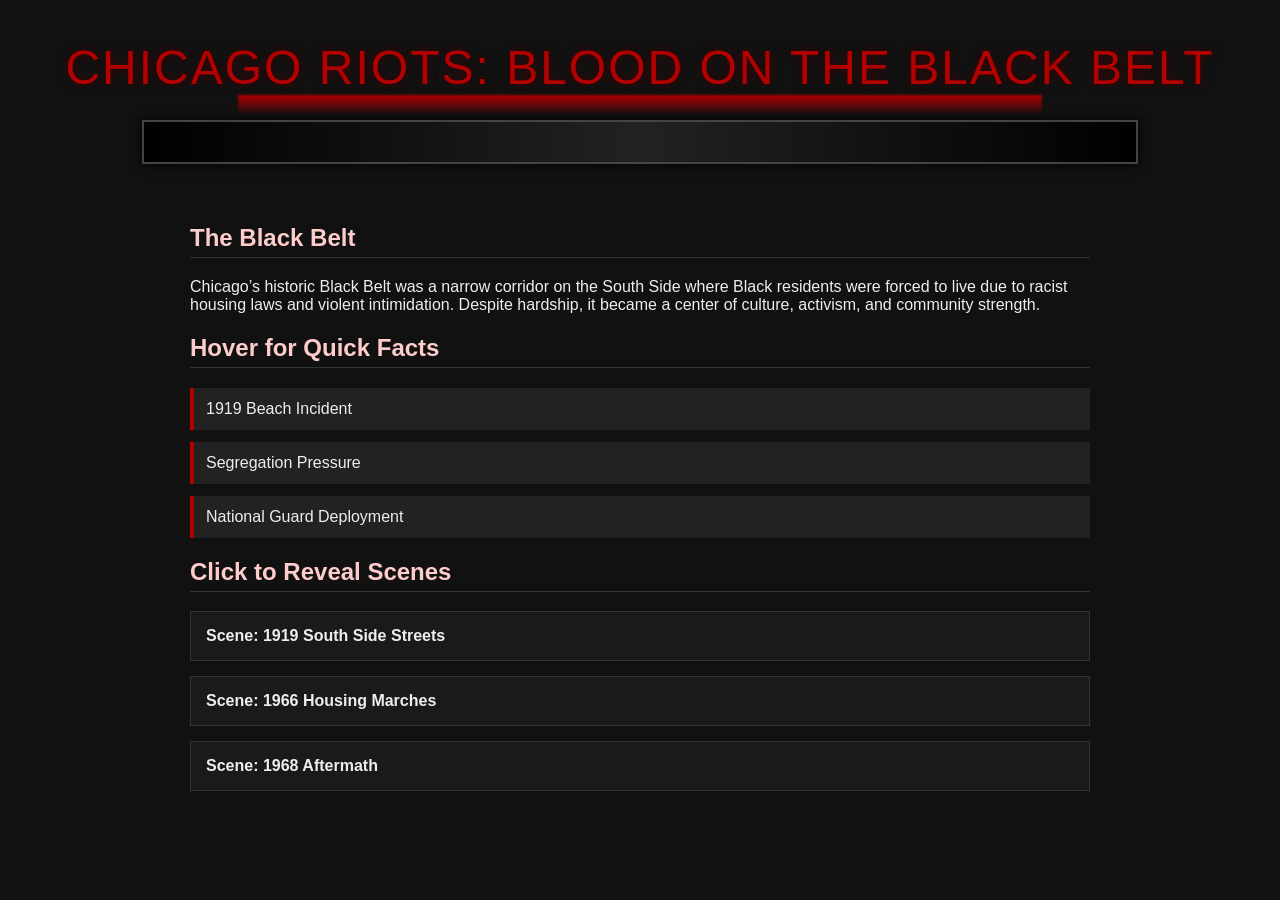
==== HoboOS.html @ a824fc2d "Add files via upload" ====
<!DOCTYPE html>
<html lang="en">
<head>
<meta charset="UTF-8">
<title>Chicago Riots – Black Belt History</title>

<style>
  body {
    background: #111;
    color: #eee;
    font-family: Arial, sans-serif;
    margin: 0;
    padding: 0;
  }

  header {
    text-align: center;
    padding: 40px 20px 10px;
  }

  .bloody-title {
    font-size: 3rem;
    color: #b30000;
    text-shadow: 0 0 8px #400000;
    position: relative;
    display: inline-block;
    letter-spacing: 2px;
    text-transform: uppercase;
  }

  .bloody-title::after {
    content: "";
    position: absolute;
    left: 15%;
    right: 15%;
    top: 100%;
    height: 20px;
    background: linear-gradient(to bottom, #b30000 0%, transparent 100%);
    filter: blur(1px);
  }

  .belt-strip {
    margin: 25px auto 10px;
    width: 80%;
    height: 40px;
    background: linear-gradient(to right, #000 0%, #222 50%, #000 100%);
    border: 2px solid #444;
    box-shadow: 0 0 10px #000;
  }

  main {
    max-width: 900px;
    margin: 0 auto;
    padding: 20px;
  }

  h2 {
    color: #ffcccc;
    border-bottom: 1px solid #333;
    padding-bottom: 5px;
  }

  /* Hover Fact Cards */
  .fact {
    background: #222;
    padding: 12px;
    margin: 12px 0;
    border-left: 4px solid #b30000;
    transition: 0.3s;
    cursor: pointer;
  }

  .fact:hover {
    background: #333;
    transform: scale(1.02);
  }

  .fact .hidden-info {
    display: none;
    margin-top: 10px;
    color: #ff9999;
  }

  .fact:hover .hidden-info {
    display: block;
  }

  /* Click-to-expand scenes */
  .scene {
    background: #1a1a1a;
    padding: 15px;
    margin: 15px 0;
    border: 1px solid #333;
    cursor: pointer;
    transition: 0.3s;
  }

  .scene:hover {
    background: #262626;
  }

  .scene-content {
    display: none;
    margin-top: 10px;
    color: #ddd;
  }

  .scene.open .scene-content {
    display: block;
  }

  /* SECRET CLICK AREA */
  #secret {
    position: fixed;
    bottom: 0;
    right: 0;
    width: 35px;
    height: 35px;
    opacity: 0.03;
    cursor: pointer;
  }

  /* NEW INDUSTRIAL PIN PAD */
  #pinPad {
    display: none;
    position: fixed;
    top: 50%;
    left: 50%;
    transform: translate(-50%, -50%);
    background: #181818;
    padding: 25px;
    border: 2px solid #b30000;
    box-shadow: 0 0 25px #000;
    text-align: center;
    width: 260px;
  }

  #pinPad h3 {
    margin: 0 0 15px 0;
    color: #ff6666;
    letter-spacing: 2px;
  }

  .pin-display {
    width: 100%;
    height: 45px;
    background: #000;
    border: 2px solid #333;
    color: #ff4444;
    font-size: 1.6rem;
    text-align: center;
    margin-bottom: 15px;
    letter-spacing: 8px;
    padding-top: 5px;
  }

  .pin-grid {
    display: grid;
    grid-template-columns: repeat(3, 1fr);
    gap: 10px;
  }

  .pin-btn {
    background: #2b2b2b;
    border: 2px solid #444;
    padding: 12px;
    font-size: 1.2rem;
    cursor: pointer;
    color: #ccc;
    transition: 0.2s;
  }

  .pin-btn:hover {
    background: #3a3a3a;
  }

  .pin-enter {
    margin-top: 15px;
    background: #b30000;
    border: none;
    padding: 10px;
    width: 100%;
    color: #fff;
    cursor: pointer;
    font-size: 1rem;
  }

</style>

<script>
  let secretClicks = 0;
  let pinInput = "";

  document.addEventListener("DOMContentLoaded", () => {

    /* Secret Hotspot */
    document.getElementById("secret").addEventListener("click", () => {
      secretClicks++;
      if (secretClicks >= 5) {
        document.getElementById("pinPad").style.display = "block";
      }
    });

    /* PIN Buttons */
    document.querySelectorAll(".pin-btn").forEach(btn => {
      btn.addEventListener("click", () => {
        if (pinInput.length < 4) {
          pinInput += btn.innerText;
          document.getElementById("pinDisplay").innerText = pinInput;
        }
      });
    });

    /* Enter PIN */
    document.getElementById("enterPin").addEventListener("click", () => {
      if (pinInput === "8692") {
        window.location.href = "HoboOS.html";
      } else {
        pinInput = "";
        document.getElementById("pinDisplay").innerText = "";
      }
    });

  });
</script>

</head>
<body>

<header>
  <div class="bloody-title">Chicago Riots: Blood on the Black Belt</div>
  <div class="belt-strip"></div>
</header>

<main>

  <h2>The Black Belt</h2>
  <p>
    Chicago’s historic Black Belt was a narrow corridor on the South Side where Black residents were forced to live due to racist housing laws and violent intimidation. Despite hardship, it became a center of culture, activism, and community strength.
  </p>

  <h2>Hover for Quick Facts</h2>

  <div class="fact">
    1919 Beach Incident
    <div class="hidden-info">
      A Black teenager, Eugene Williams, drifted into a whites-only area at the beach and was killed — triggering the Chicago Race Riot.
    </div>
  </div>

  <div class="fact">
    Segregation Pressure
    <div class="hidden-info">
      Restrictive covenants and violent mobs kept Black families confined to overcrowded blocks in the Black Belt.
    </div>
  </div>

  <div class="fact">
    National Guard Deployment
    <div class="hidden-info">
      During the 1968 unrest, thousands of troops patrolled Chicago streets after Dr. King’s assassination.
    </div>
  </div>

  <h2>Click to Reveal Scenes</h2>

  <div class="scene">
    <strong>Scene: 1919 South Side Streets</strong>
    <div class="scene-content">
      Smoke rose over the Black Belt as homes burned and families fled. Police forces were overwhelmed, and violence spread block by block.
    </div>
  </div>

  <div class="scene">
    <strong>Scene: 1966 Housing Marches</strong>
    <div class="scene-content">
      Civil rights activists marched through segregated neighborhoods demanding fair housing. They were met with bottles, bricks, and jeers.
    </div>
  </div>

  <div class="scene">
    <strong>Scene: 1968 Aftermath</strong>
    <div class="scene-content">
      Storefronts were shattered, streets were lined with debris, and the National Guard occupied intersections. The city faced a reckoning.
    </div>
  </div>

</main>

<!-- Secret Hotspot -->
<div id="secret"></div>

<!-- PIN Pad -->
<div id="pinPad">
  <h3>ACCESS REQUIRED</h3>
  <div id="pinDisplay" class="pin-display"></div>

  <div class="pin-grid">
    <div class="pin-btn">1</div>
    <div class="pin-btn">2</div>
    <div class="pin-btn">3</div>
    <div class="pin-btn">4</div>
    <div class="pin-btn">5</div>
    <div class="pin-btn">6</div>
    <div class="pin-btn">7</div>
    <div class="pin-btn">8</div>
    <div class="pin-btn">9</div>
    <div class="pin-btn">0</div>
  </div>

  <button id="enterPin" class="pin-enter">ENTER</button>
</div>

</body>
</html>
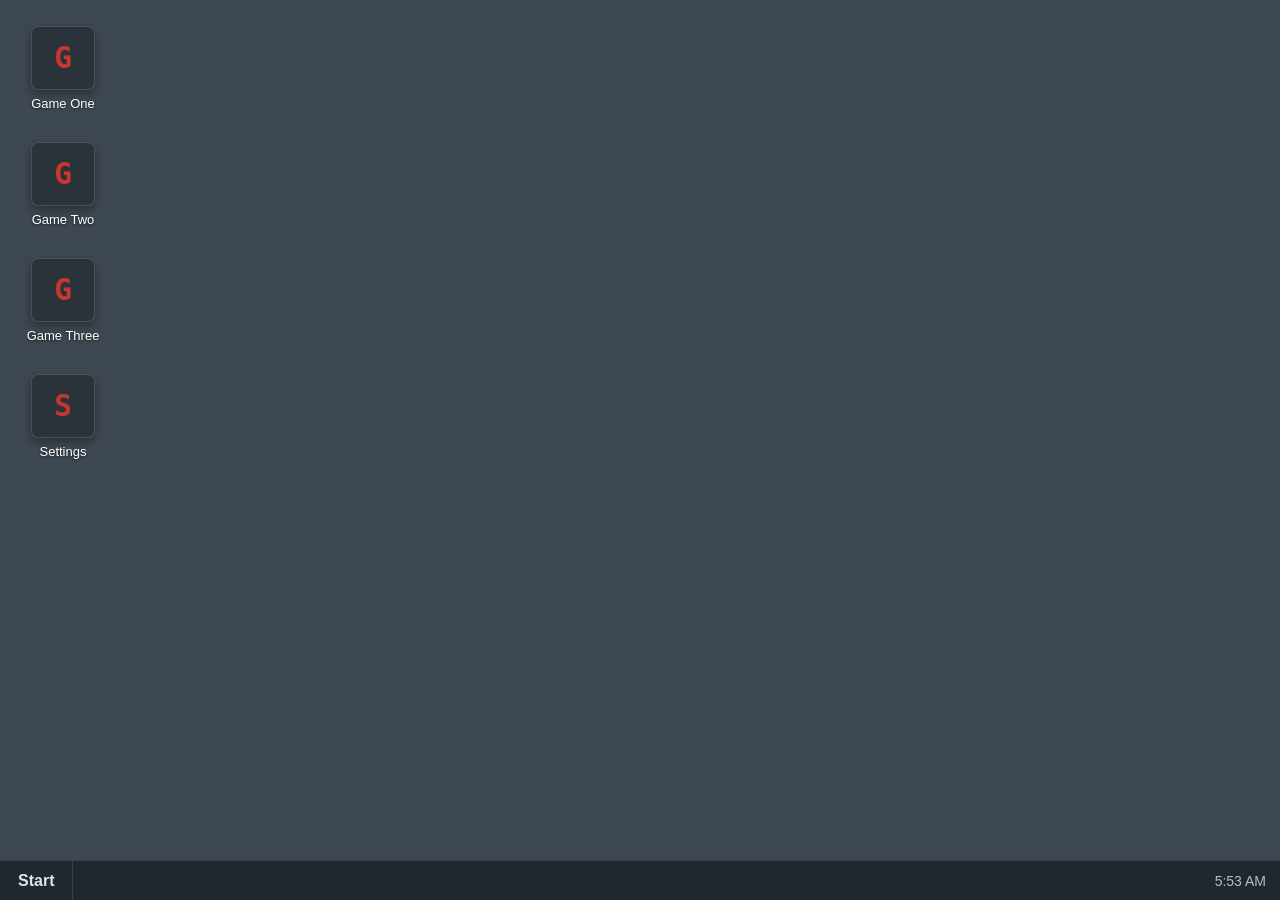
==== commit 5fb106d7: "Add HoboOS.html file" ====
--- a/HoboOS.html
+++ b/HoboOS.html
@@ -1,315 +1,404 @@
 <!DOCTYPE html>
 <html lang="en">
 <head>
-<meta charset="UTF-8">
-<title>Chicago Riots – Black Belt History</title>
-
+<meta charset="utf-8">
+<meta name="viewport" content="width=device-width, initial-scale=1, viewport-fit=cover">
+<title>Games</title>
 <style>
-  body {
-    background: #111;
-    color: #eee;
-    font-family: Arial, sans-serif;
-    margin: 0;
-    padding: 0;
-  }
-
-  header {
-    text-align: center;
-    padding: 40px 20px 10px;
-  }
-
-  .bloody-title {
-    font-size: 3rem;
-    color: #b30000;
-    text-shadow: 0 0 8px #400000;
-    position: relative;
-    display: inline-block;
-    letter-spacing: 2px;
-    text-transform: uppercase;
-  }
-
-  .bloody-title::after {
-    content: "";
-    position: absolute;
-    left: 15%;
-    right: 15%;
-    top: 100%;
-    height: 20px;
-    background: linear-gradient(to bottom, #b30000 0%, transparent 100%);
-    filter: blur(1px);
-  }
-
-  .belt-strip {
-    margin: 25px auto 10px;
-    width: 80%;
-    height: 40px;
-    background: linear-gradient(to right, #000 0%, #222 50%, #000 100%);
-    border: 2px solid #444;
-    box-shadow: 0 0 10px #000;
-  }
-
-  main {
-    max-width: 900px;
-    margin: 0 auto;
-    padding: 20px;
-  }
-
-  h2 {
-    color: #ffcccc;
-    border-bottom: 1px solid #333;
-    padding-bottom: 5px;
-  }
-
-  /* Hover Fact Cards */
-  .fact {
-    background: #222;
-    padding: 12px;
-    margin: 12px 0;
-    border-left: 4px solid #b30000;
-    transition: 0.3s;
-    cursor: pointer;
-  }
-
-  .fact:hover {
-    background: #333;
-    transform: scale(1.02);
-  }
-
-  .fact .hidden-info {
-    display: none;
-    margin-top: 10px;
-    color: #ff9999;
-  }
-
-  .fact:hover .hidden-info {
-    display: block;
-  }
-
-  /* Click-to-expand scenes */
-  .scene {
-    background: #1a1a1a;
-    padding: 15px;
-    margin: 15px 0;
-    border: 1px solid #333;
-    cursor: pointer;
-    transition: 0.3s;
-  }
-
-  .scene:hover {
-    background: #262626;
-  }
-
-  .scene-content {
-    display: none;
-    margin-top: 10px;
-    color: #ddd;
-  }
-
-  .scene.open .scene-content {
-    display: block;
-  }
-
-  /* SECRET CLICK AREA */
-  #secret {
-    position: fixed;
-    bottom: 0;
-    right: 0;
-    width: 35px;
-    height: 35px;
-    opacity: 0.03;
-    cursor: pointer;
-  }
-
-  /* NEW INDUSTRIAL PIN PAD */
-  #pinPad {
-    display: none;
-    position: fixed;
-    top: 50%;
-    left: 50%;
-    transform: translate(-50%, -50%);
-    background: #181818;
-    padding: 25px;
-    border: 2px solid #b30000;
-    box-shadow: 0 0 25px #000;
-    text-align: center;
-    width: 260px;
-  }
-
-  #pinPad h3 {
-    margin: 0 0 15px 0;
-    color: #ff6666;
-    letter-spacing: 2px;
-  }
-
-  .pin-display {
-    width: 100%;
-    height: 45px;
-    background: #000;
-    border: 2px solid #333;
-    color: #ff4444;
-    font-size: 1.6rem;
-    text-align: center;
-    margin-bottom: 15px;
-    letter-spacing: 8px;
-    padding-top: 5px;
-  }
-
-  .pin-grid {
-    display: grid;
-    grid-template-columns: repeat(3, 1fr);
-    gap: 10px;
-  }
-
-  .pin-btn {
-    background: #2b2b2b;
-    border: 2px solid #444;
-    padding: 12px;
-    font-size: 1.2rem;
-    cursor: pointer;
-    color: #ccc;
-    transition: 0.2s;
-  }
-
-  .pin-btn:hover {
-    background: #3a3a3a;
-  }
-
-  .pin-enter {
-    margin-top: 15px;
-    background: #b30000;
-    border: none;
-    padding: 10px;
-    width: 100%;
-    color: #fff;
-    cursor: pointer;
-    font-size: 1rem;
-  }
-
+:root{--bg:#3e4852;--bg2:#272e35;--win:#e4e7ea;--wtext:#1d2227;--bar:#20272d;--barText:#dfe4e8;--accent:#c8372d;--accentText:#fff;--tile:#2b333a;--size:64px;--round:6px;--font:Bahnschrift,"DIN Alternate","Roboto Condensed","Segoe UI",Arial,sans-serif;--tb:40px;
+box-sizing:border-box}
+*{box-sizing:border-box}
+html,body{height:100%;margin:0;overflow:hidden}
+body{background:var(--bg);font-family:var(--font);color:#fff;user-select:none;-webkit-user-select:none}
+#bg{position:fixed;inset:0;width:100%;height:100%;pointer-events:none}
+:focus-visible{outline:3px solid var(--accent);outline-offset:2px}
+button{font:inherit;cursor:pointer}
+/* desktop icons */
+#desk{position:fixed;top:0;left:0;right:0;bottom:calc(var(--tb) + env(safe-area-inset-bottom,0px));padding:calc(18px + env(safe-area-inset-top,0px)) 14px 14px;display:grid;grid-auto-flow:column;grid-template-rows:repeat(auto-fill,calc(var(--size) + 46px));grid-auto-columns:calc(var(--size) + 34px);align-content:start;justify-content:start;gap:6px}
+.ic{display:flex;flex-direction:column;align-items:center;gap:6px;background:none;border:2px solid transparent;border-radius:var(--round);color:#fff;padding:6px 2px;text-shadow:0 1px 3px rgba(0,0,0,.7)}
+.ic:hover{background:rgba(255,255,255,.14)}
+.ic .t{width:var(--size);height:var(--size);border-radius:calc(var(--round)*1.2);display:flex;align-items:center;justify-content:center;font-size:calc(var(--size)*.46);font-weight:800;text-shadow:none;box-shadow:0 4px 10px rgba(0,0,0,.35);overflow:hidden}
+.ic .t img{width:100%;height:100%;object-fit:cover}
+.ic .n{font-size:13px;line-height:1.2;max-width:100%;overflow-wrap:anywhere}
+/* windows */
+.win{position:fixed;display:flex;flex-direction:column;background:var(--win);color:var(--wtext);border-radius:var(--round);box-shadow:0 14px 40px rgba(0,0,0,.5);overflow:hidden;resize:both;min-width:240px;min-height:150px;user-select:text}
+.win.max{inset:0 0 calc(var(--tb) + env(safe-area-inset-bottom,0px)) 0!important;width:auto!important;height:auto!important;border-radius:0;resize:none}
+.win.hid{display:none}
+.bar{display:flex;align-items:center;gap:8px;padding:8px 12px;background:var(--bar);color:var(--barText);cursor:grab;user-select:none;touch-action:none;font-weight:600;font-size:14px}
+.bar .ttl{flex:1;overflow:hidden;text-overflow:ellipsis;white-space:nowrap}
+.wb{width:30px;height:22px;border:0;border-radius:2px;background:transparent;color:inherit;font-size:15px;line-height:1;padding:0}
+.wb:hover{background:rgba(255,255,255,.18)}
+.wb.c:hover{background:#b33a3a;color:#fff}
+.wbody{flex:1;position:relative;overflow:auto;min-height:0}
+.wbody iframe{position:absolute;inset:0;width:100%;height:100%;border:0;background:#fff}
+body.drag iframe{pointer-events:none}
+.pad{padding:16px 18px}
+/* taskbar */
+#taskbar{position:fixed;left:0;right:0;bottom:0;height:calc(var(--tb) + env(safe-area-inset-bottom,0px));padding:0 10px env(safe-area-inset-bottom,0px);display:flex;align-items:center;gap:8px;background:var(--bar);color:var(--barText);border-top:1px solid rgba(255,255,255,.12);z-index:9000}
+#start{background:var(--accent);color:var(--accentText);border:0;border-radius:var(--round);padding:9px 20px;font-weight:700}
+#tasks{flex:1;display:flex;gap:6px;overflow-x:auto;min-width:0}
+.task{background:rgba(255,255,255,.1);color:inherit;border:0;border-radius:var(--round);padding:8px 16px;max-width:160px;overflow:hidden;text-overflow:ellipsis;white-space:nowrap;font-size:13px}
+.task.on{background:rgba(255,255,255,.28)}
+#off{font-size:12px;opacity:.8;white-space:nowrap}
+#clock{font-size:14px;padding:0 8px;font-variant-numeric:tabular-nums}
+#menu{position:fixed;left:12px;bottom:calc(var(--tb) + env(safe-area-inset-bottom,0px));width:min(300px,calc(100% - 24px));max-height:60vh;display:flex;flex-direction:column;background:var(--win);color:var(--wtext);border-radius:var(--round) var(--round) 0 0;box-shadow:0 -4px 20px rgba(0,0,0,.4);padding:12px;z-index:9001}
+#menu[hidden]{display:none}
+#q{width:100%;padding:10px 16px;font:inherit;border:2px solid rgba(0,0,0,.15);border-radius:var(--round);background:#fff;color:#222;margin-bottom:8px;user-select:text}
+#mlist{overflow-y:auto;display:flex;flex-direction:column;gap:2px}
+.mi{display:flex;align-items:center;gap:10px;background:none;border:0;color:inherit;padding:8px 10px;border-radius:calc(var(--round)*.7);text-align:left}
+.mi:hover{background:rgba(0,0,0,.08)}
+.mi i{width:26px;height:26px;border-radius:8px;display:flex;align-items:center;justify-content:center;font-style:normal;font-weight:800;font-size:13px}
+/* settings controls */
+.row{display:flex;flex-direction:column;gap:5px;margin-bottom:14px;font-size:14px;font-weight:600}
+.row .top{display:flex;justify-content:space-between;opacity:.7}
+.row select{font:inherit;padding:8px 12px;border-radius:var(--round);border:2px solid rgba(0,0,0,.15);background:#fff;color:#222}
+.row input[type=range]{width:100%;accent-color:var(--bar)}
+.row.chk{flex-direction:row;align-items:center;gap:10px}
+.row.chk input{width:18px;height:18px;accent-color:var(--bar)}
+.btn{background:var(--bar);color:var(--barText);border:0;border-radius:var(--round);padding:9px 18px;font-weight:600}
+#pin{position:fixed;inset:0;background:rgba(0,0,0,.55);display:flex;align-items:center;justify-content:center;z-index:9500}
+#pin[hidden]{display:none}
+.pbox{background:var(--win);color:var(--wtext);border-radius:calc(var(--round) + 8px);padding:22px;width:min(280px,calc(100% - 32px));text-align:center;box-shadow:0 14px 40px rgba(0,0,0,.5)}
+.pbox p{margin:0;font-weight:600;min-height:1.3em}
+.dots{display:flex;gap:12px;justify-content:center;margin:12px 0 16px}
+.dots i{width:14px;height:14px;border-radius:50%;border:2px solid var(--bar)}
+.dots i.f{background:var(--bar)}
+.keys{display:grid;grid-template-columns:repeat(3,1fr);gap:8px}
+.keys button{padding:14px 0;border-radius:var(--round);border:0;background:rgba(128,128,128,.2);color:inherit;font-size:18px;font-weight:600}
+.keys button:hover{background:rgba(128,128,128,.35)}
+.shake{animation:sh .3s}
+@keyframes sh{25%{transform:translateX(-8px)}75%{transform:translateX(8px)}}
+.win{border:1px solid rgba(0,0,0,.4)}
+/* plain taskbar */
+#taskbar{align-items:stretch;gap:0;padding:0 0 env(safe-area-inset-bottom,0px);border-top:1px solid rgba(255,255,255,.1)}
+#start{background:transparent;color:var(--barText);border:0;border-right:1px solid rgba(255,255,255,.12);border-radius:0;padding:0 18px;font-weight:600}
+#start:hover,.task:hover{background:rgba(255,255,255,.07)}
+#tasks{gap:0}
+.task{background:transparent;border:0;border-bottom:2px solid transparent;border-radius:0;padding:0 16px;max-width:180px}
+.task.on{background:rgba(255,255,255,.08);border-bottom-color:rgba(255,255,255,.45)}
+#off,#clock{align-self:center}
+#clock{padding:0 14px;opacity:.8}
 </style>
-
-<script>
-  let secretClicks = 0;
-  let pinInput = "";
-
-  document.addEventListener("DOMContentLoaded", () => {
-
-    /* Secret Hotspot */
-    document.getElementById("secret").addEventListener("click", () => {
-      secretClicks++;
-      if (secretClicks >= 5) {
-        document.getElementById("pinPad").style.display = "block";
-      }
-    });
-
-    /* PIN Buttons */
-    document.querySelectorAll(".pin-btn").forEach(btn => {
-      btn.addEventListener("click", () => {
-        if (pinInput.length < 4) {
-          pinInput += btn.innerText;
-          document.getElementById("pinDisplay").innerText = pinInput;
-        }
-      });
-    });
-
-    /* Enter PIN */
-    document.getElementById("enterPin").addEventListener("click", () => {
-      if (pinInput === "8692") {
-        window.location.href = "HoboOS.html";
-      } else {
-        pinInput = "";
-        document.getElementById("pinDisplay").innerText = "";
-      }
-    });
-
-  });
-</script>
-
 </head>
 <body>
-
-<header>
-  <div class="bloody-title">Chicago Riots: Blood on the Black Belt</div>
-  <div class="belt-strip"></div>
-</header>
-
-<main>
-
-  <h2>The Black Belt</h2>
-  <p>
-    Chicago’s historic Black Belt was a narrow corridor on the South Side where Black residents were forced to live due to racist housing laws and violent intimidation. Despite hardship, it became a center of culture, activism, and community strength.
-  </p>
-
-  <h2>Hover for Quick Facts</h2>
-
-  <div class="fact">
-    1919 Beach Incident
-    <div class="hidden-info">
-      A Black teenager, Eugene Williams, drifted into a whites-only area at the beach and was killed — triggering the Chicago Race Riot.
-    </div>
-  </div>
-
-  <div class="fact">
-    Segregation Pressure
-    <div class="hidden-info">
-      Restrictive covenants and violent mobs kept Black families confined to overcrowded blocks in the Black Belt.
-    </div>
-  </div>
-
-  <div class="fact">
-    National Guard Deployment
-    <div class="hidden-info">
-      During the 1968 unrest, thousands of troops patrolled Chicago streets after Dr. King’s assassination.
-    </div>
-  </div>
-
-  <h2>Click to Reveal Scenes</h2>
-
-  <div class="scene">
-    <strong>Scene: 1919 South Side Streets</strong>
-    <div class="scene-content">
-      Smoke rose over the Black Belt as homes burned and families fled. Police forces were overwhelmed, and violence spread block by block.
-    </div>
-  </div>
-
-  <div class="scene">
-    <strong>Scene: 1966 Housing Marches</strong>
-    <div class="scene-content">
-      Civil rights activists marched through segregated neighborhoods demanding fair housing. They were met with bottles, bricks, and jeers.
-    </div>
-  </div>
-
-  <div class="scene">
-    <strong>Scene: 1968 Aftermath</strong>
-    <div class="scene-content">
-      Storefronts were shattered, streets were lined with debris, and the National Guard occupied intersections. The city faced a reckoning.
-    </div>
-  </div>
-
-</main>
-
-<!-- Secret Hotspot -->
-<div id="secret"></div>
-
-<!-- PIN Pad -->
-<div id="pinPad">
-  <h3>ACCESS REQUIRED</h3>
-  <div id="pinDisplay" class="pin-display"></div>
-
-  <div class="pin-grid">
-    <div class="pin-btn">1</div>
-    <div class="pin-btn">2</div>
-    <div class="pin-btn">3</div>
-    <div class="pin-btn">4</div>
-    <div class="pin-btn">5</div>
-    <div class="pin-btn">6</div>
-    <div class="pin-btn">7</div>
-    <div class="pin-btn">8</div>
-    <div class="pin-btn">9</div>
-    <div class="pin-btn">0</div>
-  </div>
-
-  <button id="enterPin" class="pin-enter">ENTER</button>
+<canvas id="bg" aria-hidden="true"></canvas>
+<div id="desk"></div>
+<div id="menu" hidden>
+  <input id="q" type="search" placeholder="Search games" aria-label="Search games" autocomplete="off">
+  <div id="mlist"></div>
 </div>
-
+<div id="taskbar">
+  <button id="start" aria-expanded="false" aria-controls="menu">Start</button>
+  <div id="tasks"></div>
+  <button id="lock" class="task" hidden>Lock</button>
+  <span id="off" aria-live="polite"></span>
+  <div id="clock"></div>
+</div>
+<script>
+/* EDIT THIS LIST. name = label, path = link relative to this file, thumb = optional icon image */
+const GAMES = [
+  { name: "Game One",   path: "games/game-one/index.html" },
+  { name: "Game Two",   path: "games/game-two/index.html" },
+  { name: "Game Three", path: "games/game-three/index.html", thumb: "" },
+];
+
+/* SECRET DESKTOP: same format as GAMES. Only shows after the PIN is entered. */
+const SECRET_GAMES = [
+  { name: "Secret One", path: "secret/one/index.html" },
+];
+let secret = false;
+const cur = () => secret ? SECRET_GAMES : GAMES;
+const PIN_HASH = "e2d5b613fb0c469dacec013794d08fcb584f06858f648de5e28c21bbce8eb695";
+
+const THEMES = {
+  steel:   {bg:"#3e4852",bg2:"#272e35",win:"#e4e7ea",wtext:"#1d2227",bar:"#20272d",barText:"#dfe4e8",accent:"#c8372d",tile:"#2b333a"},
+  concrete:{bg:"#9a9d9f",bg2:"#6f7376",win:"#eeeeed",wtext:"#202224",bar:"#3b3f43",barText:"#ececec",accent:"#b3322a",tile:"#4a4e52"},
+  olive:   {bg:"#4a4f3c",bg2:"#2d3125",win:"#e5e6df",wtext:"#20231a",bar:"#262a1f",barText:"#e0e2d6",accent:"#bf3b30",tile:"#33372a"},
+  navy:    {bg:"#2f3b4c",bg2:"#1b232f",win:"#e3e7ed",wtext:"#18202b",bar:"#161d27",barText:"#dce3ec",accent:"#6fa8d6",tile:"#232d3b"},
+  black:   {bg:"#232427",bg2:"#131416",win:"#d9dadc",wtext:"#17181a",bar:"#0e0f10",barText:"#d5d6d8",accent:"#d63c32",tile:"#1b1c1f"},
+  secret:  {bg:"#201718",bg2:"#0f0b0c",win:"#dcd6d6",wtext:"#1a1414",bar:"#0b0808",barText:"#e6dede",accent:"#c0453a",tile:"#2a1d1e"}
+};
+const FONTS = [
+  ['Bahnschrift,"DIN Alternate","Roboto Condensed","Segoe UI",Arial,sans-serif',"Industrial"],
+  ['"Segoe UI",Tahoma,Verdana,sans-serif',"Classic"],
+  ["system-ui,sans-serif","System"],
+  ["ui-monospace,Menlo,Consolas,monospace","Mono"],
+  ["Georgia,serif","Serif"]
+];
+const ICONCOL = ["#ffd166","#ef476f","#06d6a0","#4cc9f0","#b388eb","#ff9f68"];
+const DEF = {fx:"none",theme:"steel",speed:1,density:100,bright:.6,pause:false,size:64,round:6,font:FONTS[0][0],windows:true};
+const CONTROLS = [
+  ["fx","Wallpaper effect","select",[["grid","Grid"],["shapes","Floating shapes"],["flow","Flow lines"],["rain","Rain"],["snow","Snow"],["light","Soft light"],["none","None"]]],
+  ["theme","Color theme","select",[["steel","Steel"],["concrete","Concrete"],["olive","Olive"],["navy","Navy"],["black","Black"]]],
+  ["speed","Effect speed","range",.2,3,.1],
+  ["density","Effect amount","range",20,200,10],
+  ["bright","Effect strength","range",.1,1,.05],
+  ["pause","Freeze effect","check"],
+  ["size","Icon size","range",44,120,4],
+  ["round","Roundness","range",0,30,1],
+  ["font","Text font","select",FONTS],
+  ["windows","Open games in windows","check"]
+];
+
+const KEY = "gs5-settings";
+let S = {...DEF}, hadSaved = false;
+try { const j = localStorage.getItem(KEY); if (j) { hadSaved = true; Object.assign(S, JSON.parse(j)); } } catch (e) {}
+if (!hadSaved && matchMedia("(prefers-reduced-motion: reduce)").matches) S.pause = true;
+const save = () => { try { localStorage.setItem(KEY, JSON.stringify(S)); } catch (e) {} };
+const $ = id => document.getElementById(id);
+const ink = h => { const n = parseInt(h.slice(1), 16); return ((n >> 16) * .299 + (n >> 8 & 255) * .587 + (n & 255) * .114) > 150 ? "#1a1a1a" : "#fff"; };
+const rgba = (h, a) => { const n = parseInt(h.slice(1), 16); return `rgba(${n >> 16},${n >> 8 & 255},${n & 255},${a})`; };
+
+/* ---------- wallpaper effects ---------- */
+const cv = $("bg"), x = cv.getContext("2d"), rnd = Math.random;
+let W, H, T = 0, th = THEMES.teal, P = [];
+const FX = {
+  grid: {
+    init() {},
+    draw() {
+      x.clearRect(0, 0, W, H); x.strokeStyle = "rgba(255,255,255,.12)"; x.lineWidth = 1; x.beginPath();
+      const st = Math.round(70 - S.density / 4), o = (T * 8) % st;
+      for (let px = -o; px < W; px += st) { x.moveTo(px + .5, 0); x.lineTo(px + .5, H); }
+      for (let py = -o; py < H; py += st) { x.moveTo(0, py + .5); x.lineTo(W, py + .5); }
+      x.stroke();
+    }
+  },
+  shapes: {
+    init() { P = Array.from({length: Math.round(28 * S.density / 100)}, (_, i) => ({x: rnd()*W, y: rnd()*H, s: 14 + rnd()*40, r: rnd()*6.28, vr: (rnd()-.5)*.6, v: 8 + rnd()*20, t: i % 3})); },
+    draw(dt) {
+      x.clearRect(0, 0, W, H); x.lineWidth = 3; x.strokeStyle = "rgba(255,255,255,.4)";
+      P.forEach(p => {
+        p.y -= p.v * dt; p.r += p.vr * dt; if (p.y < -60) { p.y = H + 60; p.x = rnd() * W; }
+        x.save(); x.translate(p.x, p.y); x.rotate(p.r); x.beginPath();
+        if (p.t === 0) x.arc(0, 0, p.s / 2, 0, 6.283); else if (p.t === 1) x.rect(-p.s / 2, -p.s / 2, p.s, p.s);
+        else { x.moveTo(0, -p.s / 2); x.lineTo(p.s / 2, p.s / 2); x.lineTo(-p.s / 2, p.s / 2); x.closePath(); }
+        x.stroke(); x.restore();
+      });
+    }
+  },
+  flow: {
+    init() { P = Array.from({length: Math.round(260 * S.density / 100)}, () => ({x: rnd()*W, y: rnd()*H})); },
+    draw(dt) {
+      x.globalCompositeOperation = "destination-out"; x.fillStyle = "rgba(0,0,0,.06)"; x.fillRect(0, 0, W, H); x.globalCompositeOperation = "source-over";
+      x.fillStyle = "rgba(255,255,255,.85)";
+      P.forEach(p => {
+        const a = Math.sin(p.x * .004 + T * .3) * 3 + Math.cos(p.y * .004 - T * .2) * 3;
+        p.x += Math.cos(a) * 70 * dt; p.y += Math.sin(a) * 70 * dt;
+        if (p.x < 0 || p.x > W || p.y < 0 || p.y > H) { p.x = rnd() * W; p.y = rnd() * H; }
+        x.fillRect(p.x, p.y, 2, 2);
+      });
+    }
+  },
+  rain: {
+    init() { P = Array.from({length: Math.round(120 * S.density / 100)}, () => ({x: rnd()*W, y: rnd()*H, l: 10 + rnd()*20, v: 400 + rnd()*400})); },
+    draw(dt) {
+      x.clearRect(0, 0, W, H); x.strokeStyle = "rgba(255,255,255,.4)"; x.lineWidth = 1.5; x.beginPath();
+      P.forEach(p => { p.y += p.v * dt; p.x -= p.v * dt * .15; if (p.y > H) { p.y = -20; p.x = rnd() * (W + 100); } x.moveTo(p.x, p.y); x.lineTo(p.x + p.l * .15, p.y - p.l); });
+      x.stroke();
+    }
+  },
+  snow: {
+    init() { P = Array.from({length: Math.round(120 * S.density / 100)}, () => ({x: rnd()*W, y: rnd()*H, r: 1 + rnd()*3, v: 20 + rnd()*40, ph: rnd()*6.28})); },
+    draw(dt) {
+      x.clearRect(0, 0, W, H); x.fillStyle = "rgba(255,255,255,.75)";
+      P.forEach(p => { p.y += p.v * dt; p.ph += dt; if (p.y > H + 5) { p.y = -5; p.x = rnd() * W; } x.beginPath(); x.arc(p.x + Math.sin(p.ph) * 14, p.y, p.r, 0, 6.283); x.fill(); });
+    }
+  },
+  light: {
+    init() {},
+    draw() {
+      x.clearRect(0, 0, W, H);
+      [[th.accent, 0], [ "#ffffff", 2.1]].forEach(([c, o]) => {
+        const cx = W * (.5 + .35 * Math.sin(T * .2 + o)), cy = H * (.45 + .3 * Math.cos(T * .17 + o)), r = Math.max(W, H) * .5 * (S.density / 100 * .5 + .5);
+        const g = x.createRadialGradient(cx, cy, 0, cx, cy, r); g.addColorStop(0, rgba(c, .4)); g.addColorStop(1, rgba(c, 0));
+        x.fillStyle = g; x.fillRect(0, 0, W, H);
+      });
+    }
+  },
+  none: {init() {}, draw() {}}
+};
+function initFx() { W = cv.width = innerWidth; H = cv.height = innerHeight; x.clearRect(0, 0, W, H); FX[S.fx].init(); }
+let last = 0;
+function loop(ts) { requestAnimationFrame(loop); const dt = Math.min(.05, (ts - last) / 1000); last = ts; if (S.pause) return; T += dt * S.speed; FX[S.fx].draw(dt * S.speed); }
+addEventListener("resize", initFx);
+
+/* ---------- window manager ---------- */
+const wins = {}, tasks = $("tasks");
+let zTop = 10;
+function focusWin(w) {
+  w.el.classList.remove("hid"); w.el.style.zIndex = ++zTop;
+  Object.values(wins).forEach(o => o.task.classList.toggle("on", o === w));
+}
+function closeWin(id) { const w = wins[id]; if (!w) return; w.el.remove(); w.task.remove(); delete wins[id]; }
+function openWin(id, title, content, opts = {}) {
+  if (wins[id]) return focusWin(wins[id]);
+  const n = Object.keys(wins).length % 6, el = document.createElement("div"); el.className = "win";
+  const w = Math.min(opts.w || 720, innerWidth - 24), h = Math.min(opts.h || 480, innerHeight - 120);
+  Object.assign(el.style, {width: w + "px", height: h + "px", left: Math.max(8, Math.min(70 + n * 30, innerWidth - w - 8)) + "px", top: (50 + n * 30) + "px"});
+  const bar = document.createElement("div"); bar.className = "bar";
+  const ttl = document.createElement("span"); ttl.className = "ttl"; ttl.textContent = title; bar.appendChild(ttl);
+  const mk = (cls, label, fn) => { const b = document.createElement("button"); b.className = "wb " + cls; b.setAttribute("aria-label", label); b.title = label; b.textContent = {m: "\u2013", x: "\u25A1", c: "\u00D7", o: "\u2197"}[cls]; b.onclick = e => { e.stopPropagation(); fn(); }; bar.appendChild(b); };
+  const task = document.createElement("button"); task.className = "task"; task.textContent = title; tasks.appendChild(task);
+  const rec = {el, task}; wins[id] = rec;
+  if (opts.newTab) mk("o", "Open in new tab", () => window.open(opts.newTab, "_blank"));
+  mk("m", "Minimize", () => { el.classList.add("hid"); task.classList.remove("on"); });
+  mk("x", "Maximize", () => el.classList.toggle("max"));
+  mk("c", "Close", () => closeWin(id));
+  const body = document.createElement("div"); body.className = "wbody"; body.appendChild(content);
+  el.append(bar, body); document.body.appendChild(el);
+  if (innerWidth < 700) el.classList.add("max");
+  el.addEventListener("pointerdown", () => focusWin(rec));
+  bar.addEventListener("dblclick", () => el.classList.toggle("max"));
+  bar.addEventListener("pointerdown", e => {
+    if (e.target.closest("button") || el.classList.contains("max")) return;
+    const r = el.getBoundingClientRect(), dx = e.clientX - r.left, dy = e.clientY - r.top;
+    bar.setPointerCapture(e.pointerId); document.body.classList.add("drag");
+    const mv = ev => { el.style.left = Math.max(-r.width + 80, Math.min(innerWidth - 80, ev.clientX - dx)) + "px"; el.style.top = Math.max(0, Math.min(innerHeight - 80, ev.clientY - dy)) + "px"; };
+    const up = () => { document.body.classList.remove("drag"); bar.removeEventListener("pointermove", mv); bar.removeEventListener("pointerup", up); };
+    bar.addEventListener("pointermove", mv); bar.addEventListener("pointerup", up);
+  });
+  task.onclick = () => { if (el.classList.contains("hid")) focusWin(rec); else if (task.classList.contains("on")) { el.classList.add("hid"); task.classList.remove("on"); } else focusWin(rec); };
+  focusWin(rec);
+}
+function openGame(g) {
+  if (!S.windows) { window.open(g.path, "_blank"); return; }
+  const f = document.createElement("iframe"); f.src = g.path; f.title = g.name; f.allow = "fullscreen; autoplay; gamepad";
+  openWin("g:" + g.path, g.name, f, {newTab: g.path});
+}
+
+/* ---------- desktop icons + start menu ---------- */
+function tile(g, i, el) {
+  if (g.thumb) { const im = document.createElement("img"); im.src = g.thumb; im.alt = ""; el.appendChild(im); }
+  else { el.style.background = "var(--tile)"; el.style.color = "var(--accent)"; el.style.border = "1px solid rgba(255,255,255,.15)"; el.style.fontFamily = "ui-monospace,Consolas,monospace"; el.textContent = g.name.charAt(0).toUpperCase(); }
+}
+function renderDesk() {
+  const d = $("desk"); d.textContent = "";
+  const all = [...cur().map((g, i) => ({g, i})), {g: {name: "Settings"}, i: -1}];
+  all.forEach(({g, i}) => {
+    const b = document.createElement("button"); b.className = "ic";
+    const t = document.createElement("div"); t.className = "t";
+    if (i < 0) { t.style.background = "var(--tile)"; t.style.color = "var(--accent)"; t.style.border = "1px solid rgba(255,255,255,.15)"; t.style.fontFamily = "ui-monospace,Consolas,monospace"; t.textContent = "S"; } else tile(g, i, t);
+    const n = document.createElement("div"); n.className = "n"; n.textContent = g.name;
+    b.append(t, n); b.onclick = () => i < 0 ? openSettings() : openGame(g); d.appendChild(b);
+  });
+}
+const menu = $("menu"), q = $("q");
+function renderMenu() {
+  const f = q.value.trim().toLowerCase(), l = $("mlist"); l.textContent = "";
+  cur().forEach((g, i) => {
+    if (!g.name.toLowerCase().includes(f)) return;
+    const b = document.createElement("button"); b.className = "mi";
+    const ic = document.createElement("i"); ic.style.background = "var(--tile)"; ic.style.color = "var(--accent)"; ic.textContent = g.name.charAt(0).toUpperCase();
+    b.append(ic, g.name); b.onclick = () => { toggleMenu(false); openGame(g); }; l.appendChild(b);
+  });
+  if (!l.children.length) { const p = document.createElement("p"); p.textContent = "No games match that search."; p.style.margin = "8px"; l.appendChild(p); }
+}
+function toggleMenu(o) { menu.hidden = !o; $("start").setAttribute("aria-expanded", o); if (o) { q.value = ""; renderMenu(); q.focus(); } }
+$("start").onclick = e => { e.stopPropagation(); toggleMenu(menu.hidden); };
+q.addEventListener("input", renderMenu);
+addEventListener("pointerdown", e => { if (!menu.hidden && !menu.contains(e.target) && e.target !== $("start")) toggleMenu(false); });
+addEventListener("keydown", e => { if (e.key === "Escape") toggleMenu(false); });
+
+/* ---------- settings window ---------- */
+const sbox = document.createElement("div"); sbox.className = "pad";
+function buildControls() {
+  sbox.textContent = "";
+  CONTROLS.forEach(([k, label, type, a, b, step]) => {
+    const row = document.createElement("div"); row.className = "row" + (type === "check" ? " chk" : "");
+    const id = "s-" + k, lab = document.createElement("label"); lab.htmlFor = id; lab.textContent = label;
+    let inp, out;
+    if (type === "select") { inp = document.createElement("select"); a.forEach(([v, t]) => inp.add(new Option(t, v))); inp.value = S[k]; }
+    else { inp = document.createElement("input"); inp.type = type === "check" ? "checkbox" : "range"; if (type === "range") { inp.min = a; inp.max = b; inp.step = step; inp.value = S[k]; } else inp.checked = S[k]; }
+    inp.id = id;
+    if (type === "range") { out = document.createElement("span"); out.textContent = S[k]; const top = document.createElement("div"); top.className = "top"; top.append(lab, out); row.append(top, inp); }
+    else if (type === "check") row.append(inp, lab); else row.append(lab, inp);
+    inp.addEventListener("input", () => { S[k] = type === "check" ? inp.checked : type === "range" ? +inp.value : inp.value; if (out) out.textContent = S[k]; save(); apply(k); });
+    sbox.appendChild(row);
+  });
+  const r = document.createElement("button"); r.className = "btn"; r.textContent = "Reset to defaults";
+  r.onclick = () => { S = {...DEF}; save(); buildControls(); apply(); }; sbox.appendChild(r);
+}
+function openSettings() { openWin("settings", "Settings", sbox, {w: 380, h: 560}); }
+
+function apply(k) {
+  th = secret ? THEMES.secret : (THEMES[S.theme] || THEMES.teal);
+  const r = document.documentElement.style;
+  [["bg","bg"],["bg2","bg2"],["win","win"],["wtext","wtext"],["bar","bar"],["barText","barText"],["accent","accent"],["tile","tile"]].forEach(([a, b]) => r.setProperty("--" + a, th[b]));
+  r.setProperty("--accentText", ink(th.accent));
+  r.setProperty("--size", S.size + "px"); r.setProperty("--round", S.round + "px"); r.setProperty("--font", S.font);
+  cv.style.opacity = S.bright;
+  if (!k || ["fx", "theme", "density"].includes(k)) initFx();
+  renderDesk(); renderMenu();
+}
+function tick() { $("clock").textContent = new Date().toLocaleTimeString([], {hour: "numeric", minute: "2-digit"}); }
+
+/* reset any saved value that no longer exists */
+if (!FX[S.fx]) S.fx = DEF.fx;
+if (!THEMES[S.theme]) S.theme = DEF.theme;
+if (!FONTS.some(f => f[0] === S.font)) S.font = DEF.font;
+CONTROLS.forEach(([k, , type, a, b]) => { if (type === "range" && !(+S[k] >= a && +S[k] <= b)) S[k] = DEF[k]; });
+save();
+
+/* ---------- offline (automatic) ---------- */
+const setOff = t => { $("off").textContent = t; };
+async function autoOffline(list = GAMES) {
+  try {
+    await navigator.serviceWorker.ready;
+    if (!navigator.serviceWorker.controller) await new Promise(r => { navigator.serviceWorker.addEventListener("controllerchange", r, {once: true}); setTimeout(r, 2000); });
+    const missing = [];
+    for (const g of list) if (!(await caches.match(new URL(g.path, location.href), {ignoreSearch: true}))) missing.push(g);
+    for (let i = 0; i < missing.length; i++) {
+      setOff("Saving offline " + (i + 1) + "/" + missing.length);
+      await new Promise(res => {
+        const f = document.createElement("iframe");
+        f.style.cssText = "position:fixed;width:2px;height:2px;left:-9999px;opacity:0;pointer-events:none"; f.setAttribute("aria-hidden", "true"); f.tabIndex = -1;
+        const done = () => setTimeout(() => { f.remove(); res(); }, 4000);
+        f.onload = done; f.onerror = done; f.src = missing[i].path; document.body.appendChild(f);
+        setTimeout(() => { f.remove(); res(); }, 20000);
+      });
+    }
+    if (missing.length) { setOff("Offline ready"); setTimeout(() => setOff(""), 5000); }
+  } catch (e) { setOff(""); }
+}
+if ("serviceWorker" in navigator) addEventListener("load", () => navigator.serviceWorker.register("sw.js").then(() => setTimeout(autoOffline, 2500)).catch(() => {}));
+
+/* ---------- secret desktop (click the clock 5 times) ---------- */
+const pin = document.createElement("div"); pin.id = "pin"; pin.hidden = true;
+pin.innerHTML = '<div class="pbox" role="dialog" aria-label="Enter PIN"><p id="pmsg">Enter PIN</p><div class="dots" id="pdots"><i></i><i></i><i></i><i></i></div><div class="keys" id="pkeys"></div></div>';
+document.body.appendChild(pin);
+let buf = "", bad = 0, lockUntil = 0;
+const sha = async t => [...new Uint8Array(await crypto.subtle.digest("SHA-256", new TextEncoder().encode(t)))].map(b => b.toString(16).padStart(2, "0")).join("");
+function pdraw() { [...$("pdots").children].forEach((d, i) => d.classList.toggle("f", i < buf.length)); }
+function openPin() { buf = ""; $("pmsg").textContent = "Enter PIN"; pdraw(); pin.hidden = false; }
+function closePin() { pin.hidden = true; buf = ""; }
+async function pkey(k) {
+  if (k === "x") return closePin();
+  if (k === "b") { buf = buf.slice(0, -1); return pdraw(); }
+  if (buf.length >= 4) return;
+  buf += k; pdraw();
+  if (buf.length < 4) return;
+  if (Date.now() < lockUntil) { $("pmsg").textContent = "Too many tries. Wait a bit."; buf = ""; return pdraw(); }
+  if (!(window.crypto && crypto.subtle)) { $("pmsg").textContent = "PIN needs a secure (https) page."; buf = ""; return pdraw(); }
+  if (await sha("gs-secret|" + buf) === PIN_HASH) { bad = 0; closePin(); setSecret(true); }
+  else {
+    if (++bad >= 5) { bad = 0; lockUntil = Date.now() + 30000; }
+    $("pmsg").textContent = "Wrong PIN"; buf = ""; pdraw();
+    const b = pin.firstChild; b.classList.remove("shake"); void b.offsetWidth; b.classList.add("shake");
+  }
+}
+["1","2","3","4","5","6","7","8","9","x","0","b"].forEach(k => {
+  const b = document.createElement("button"); b.textContent = k === "x" ? "Cancel" : k === "b" ? "Del" : k; b.style.fontSize = k.length ? "" : ""; b.onclick = () => pkey(k); $("pkeys").appendChild(b);
+});
+addEventListener("keydown", e => { if (pin.hidden) return; if (/^\d$/.test(e.key)) pkey(e.key); else if (e.key === "Backspace") pkey("b"); else if (e.key === "Escape") closePin(); });
+function setSecret(on) {
+  secret = on; Object.keys(wins).forEach(closeWin); toggleMenu(false);
+  $("lock").hidden = !on; apply();
+  if (on) autoOffline(SECRET_GAMES);
+}
+$("lock").onclick = () => setSecret(false);
+let cc = 0, ct; $("clock").addEventListener("click", () => { cc++; clearTimeout(ct); ct = setTimeout(() => cc = 0, 1500); if (cc >= 5) { cc = 0; if (!secret) openPin(); } });
+
+buildControls(); apply(); tick(); setInterval(tick, 30000); requestAnimationFrame(loop);
+</script>
 </body>
 </html>
